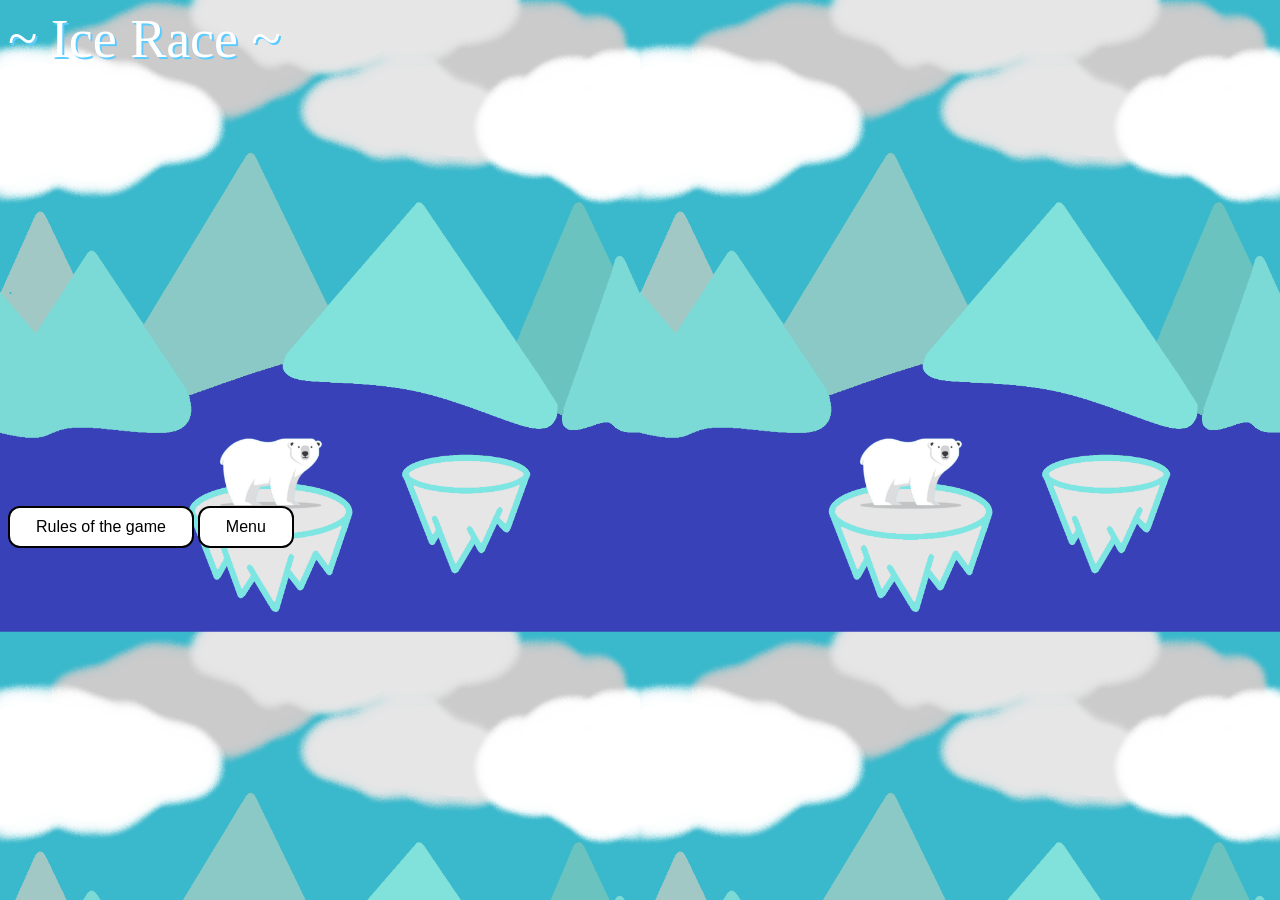
==== html/Acceuil_ice_race.html @ caaf4553 "réorganisation des fichiers" ====
<!doctype html>
<html lang="fr">
<head>
    <meta charset="utf-8">
    <title>Ice Race</title>
    <link rel="stylesheet" href="../css/style_ice_race.css">
    <link rel="icon" href="../images/icon.png">
    <script src="../js/js.js"></script>
</head>
<body>
    <div id="bluetext">~ Ice Race ~</div>
    <h1></h1>
    <p id="p">.</p>
    <h1></h1>
    <button onclick="black_white()">Rules of the game</button>
    <div id="myNav" class="overlay">
        <a href="javascript:void(0)" class="closebtn" onclick="closeNav()">&times;</a>
        <div class="overlay-content">
            <h1></h1>
            <a href="game.html">Launch a game</a>
            <h1></h1>
        </div>
        <nav>
            <ul>
                <li>
                    <a href="#">Background</a>
                    <ul>
                        <li><a href="#" onclick="y100()">In 100 years</a></li>
                        <li><a href="#" onclick="y30()">In 30 years</a></li>
                        <li><a href="#" onclick="y0()">Actually</a></li>
                    </ul>
                </li>
                <li><a href="https://chrome-dino.com/fr/">My biggest enemy</a></li>
            </ul>
        </nav>
    </div>
    <button onclick="openNav()">Menu</button>
</body>
</html>
---- css/style_ice_race.css ----
body{
  color:black;
  background-color:black;
  background-position: 100% 10%;
  background-image: url(../images/Back.png);
  background-repeat: repeat;
  background-size: 50%;
}
p{
  font-family: Arial, Helvetica, sans-serif;
  font-size: 18px;
  letter-spacing: 0px;
  word-spacing: 0px;
  color:#3bb9cc;
  text-transform: none;
}
#bluetext {
color: #FFFFFF;
text-shadow: 2px 2px 0 #5cccff;
font-size: 54px;
}
button {
  background-color: white;
  color: white;
  border: 2px solid black;
  color: black;
  padding: 10px 26px;
  text-align: center;
  display: inline-block;
  font-size: 16px;
  border-radius: 12px;
}
button:active {
  background-color: white;
  box-shadow: 0 5px #666;
  transform: translateY(4px);
} 

.overlay {
  height: 100%;
  width: 0;
  position: fixed;
  z-index: 1;
  left: 0;
  top: 0;
  background-color: rgb(0,0,0);
  background-color: rgba(0,0,0, 0.9);
  overflow-x: hidden;
  transition: 0.5s;
}
.overlay-content {
  position: relative;
  width: 100%; 
  text-align: center;
}
.overlay a {
  text-decoration: none;
  padding: 8px;
  font-size: 36px;
  color: white;
  display: block;
  transition: 0.s;
}
.overlay a:hover, .overlay a:focus {
  color: #818181;
}
.overlay .closebtn {
  position: absolute;
  top: 20px;
  right: 45px;
  font-size: 60px;
}
nav {
  width:100%;
  display:inline-block;
  background:black;
}
nav ul {
  margin:0;
  padding:0;
  float:left;
  display:inline-block;
  bottom: 0;
}
nav ul li {
position:relative;
margin:0 20px 0 0;
float:left;
  display:inline-block;
}
li > a:after { content: ' »'; }
li > a:only-child:after { content: ''; }
nav ul li a {
padding:20px;
  display:inline-block;
  color:white;
}
nav ul li a:hover {opacity:0.5;}
nav ul li ul {
display:none;
  position:absolute;
  left:0;
  background:#1C1C1C;
  float:left;
}
nav ul li ul li {width:100%;border-bottom:1px solid rgba(255,255,255,.3);}
nav ul li:hover ul {display:block;}

h1 {font-size: 310px;}
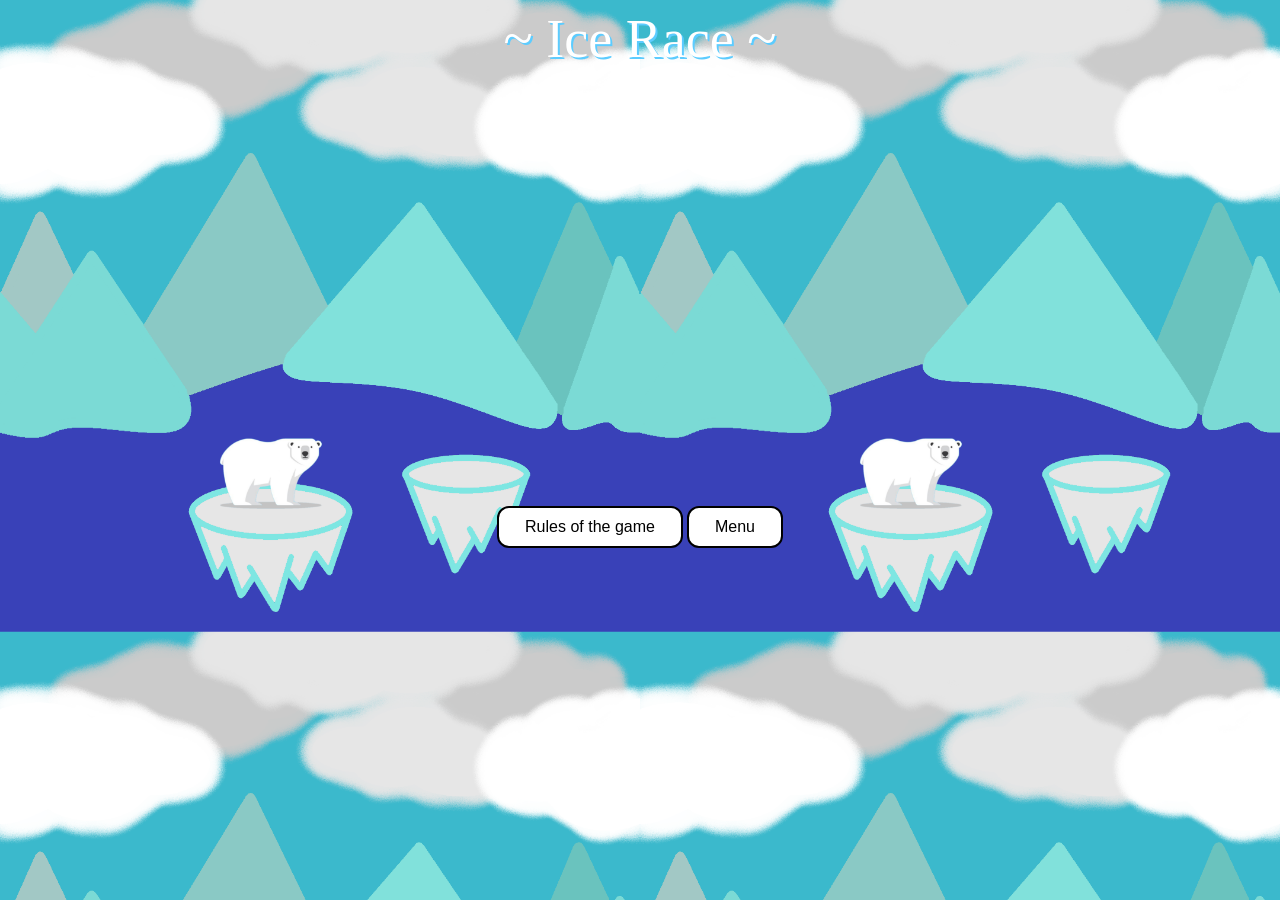
==== commit 743683d8: "home ice race" ====
--- a/html/Acceuil_ice_race.html
+++ b/html/Acceuil_ice_race.html
@@ -23,12 +23,7 @@
         <nav>
             <ul>
                 <li>
-                    <a href="#">Background</a>
-                    <ul>
-                        <li><a href="#" onclick="y100()">In 100 years</a></li>
-                        <li><a href="#" onclick="y30()">In 30 years</a></li>
-                        <li><a href="#" onclick="y0()">Actually</a></li>
-                    </ul>
+                    <a href="Accueil.html">Home</a>
                 </li>
                 <li><a href="https://chrome-dino.com/fr/">My biggest enemy</a></li>
             </ul>
--- a/css/style_ice_race.css
+++ b/css/style_ice_race.css
@@ -1,27 +1,30 @@
-body{
-  color:black;
-  background-color:black;
+body {
+  color: black;
+  background-color: black;
   background-position: 100% 10%;
   background-image: url(../images/Back.png);
   background-repeat: repeat;
   background-size: 50%;
+  text-align: center;
 }
-p{
+
+p {
   font-family: Arial, Helvetica, sans-serif;
   font-size: 18px;
   letter-spacing: 0px;
   word-spacing: 0px;
-  color:#3bb9cc;
+  color: #3bb9cc;
   text-transform: none;
 }
+
 #bluetext {
-color: #FFFFFF;
-text-shadow: 2px 2px 0 #5cccff;
-font-size: 54px;
+  color: #FFFFFF;
+  text-shadow: 2px 2px 0 #5cccff;
+  font-size: 54px;
 }
+
 button {
   background-color: white;
-  color: white;
   border: 2px solid black;
   color: black;
   padding: 10px 26px;
@@ -30,11 +33,12 @@
   font-size: 16px;
   border-radius: 12px;
 }
+
 button:active {
   background-color: white;
   box-shadow: 0 5px #666;
   transform: translateY(4px);
-} 
+}
 
 .overlay {
   height: 100%;
@@ -43,67 +47,92 @@
   z-index: 1;
   left: 0;
   top: 0;
-  background-color: rgb(0,0,0);
-  background-color: rgba(0,0,0, 0.9);
+  background-color: rgba(0, 0, 0, 0.9);
   overflow-x: hidden;
   transition: 0.5s;
 }
+
 .overlay-content {
   position: relative;
-  width: 100%; 
+  width: 100%;
   text-align: center;
 }
+
 .overlay a {
   text-decoration: none;
   padding: 8px;
   font-size: 36px;
   color: white;
   display: block;
-  transition: 0.s;
+  transition: 0.3s;
 }
-.overlay a:hover, .overlay a:focus {
+
+.overlay a:hover,
+.overlay a:focus {
   color: #818181;
 }
+
 .overlay .closebtn {
   position: absolute;
   top: 20px;
   right: 45px;
   font-size: 60px;
 }
+
 nav {
-  width:100%;
-  display:inline-block;
-  background:black;
+  width: 100%;
+  display: inline-block;
+  background: black;
 }
+
 nav ul {
-  margin:0;
-  padding:0;
-  float:left;
-  display:inline-block;
+  margin: 0;
+  padding: 0;
+  display: inline-block;
   bottom: 0;
 }
+
 nav ul li {
-position:relative;
-margin:0 20px 0 0;
-float:left;
-  display:inline-block;
+  position: relative;
+  margin: 0 20px 0 0;
+  display: inline-block;
 }
-li > a:after { content: ' »'; }
-li > a:only-child:after { content: ''; }
+
+li> a:after {
+  content: ' »';
+}
+
+li > a:only-child:after {
+  content: '';
+}
+
 nav ul li a {
-padding:20px;
-  display:inline-block;
-  color:white;
+  padding: 20px;
+  display: inline-block;
+  color: white;
 }
-nav ul li a:hover {opacity:0.5;}
+
+nav ul li a:hover {
+  opacity: 0.5;
+}
+
 nav ul li ul {
-display:none;
-  position:absolute;
-  left:0;
-  background:#1C1C1C;
-  float:left;
+  display: none;
+  position: absolute;
+  left: 0;
+  background: #1C1C1C;
+  float: left;
 }
-nav ul li ul li {width:100%;border-bottom:1px solid rgba(255,255,255,.3);}
-nav ul li:hover ul {display:block;}
 
-h1 {font-size: 310px;}+nav ul li ul li {
+  width: 100%;
+  border-bottom: 1px solid rgba(255, 255, 255, .3);
+}
+
+nav ul li:hover ul {
+  display: block;
+}
+
+h1 {
+  font-size: 310px;
+}
